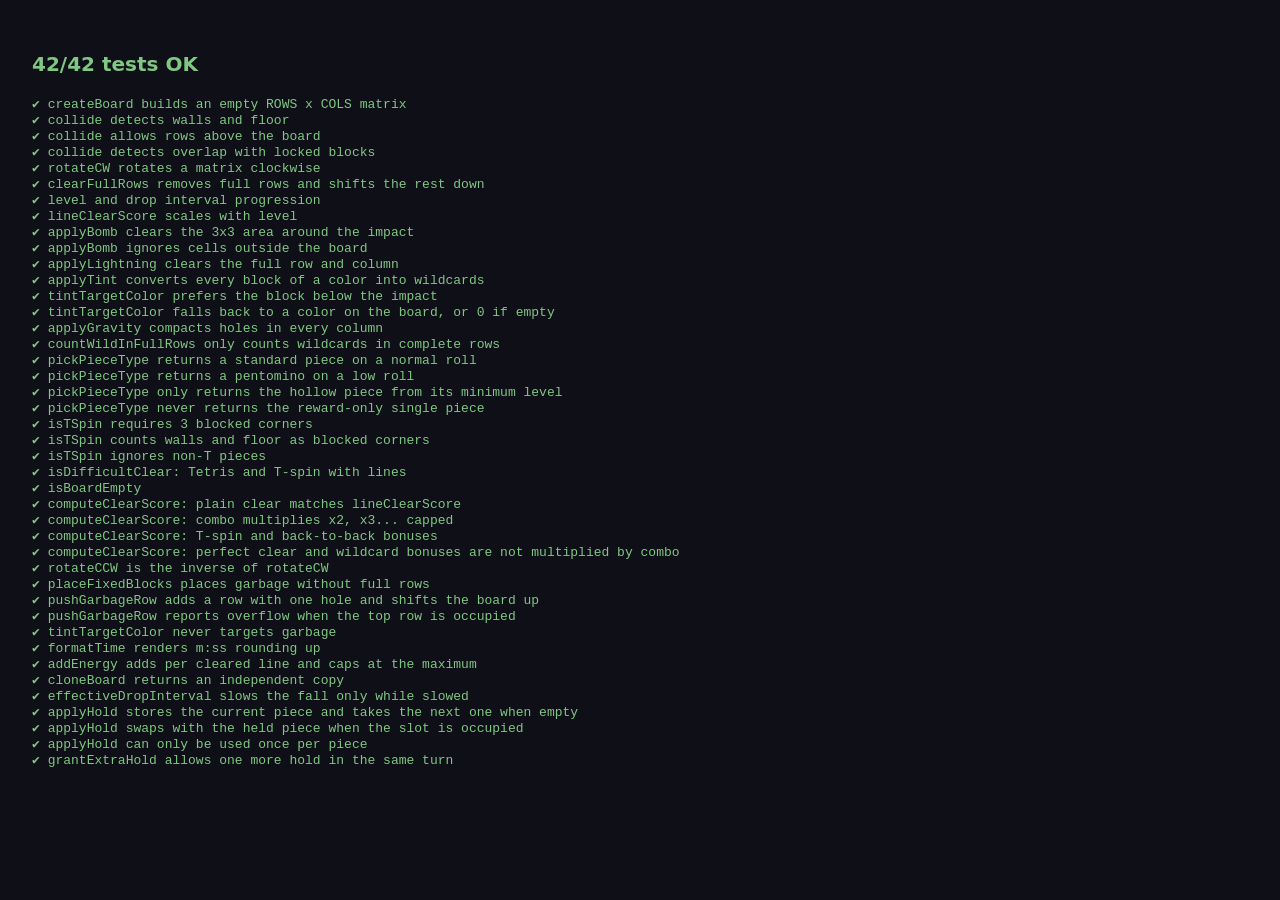
==== tests.html @ 40d19039 "feat: add hold slot (C / Shift) The current piece can be stored once per piece and swapped later. Th" ====
<!DOCTYPE html>
<html lang="es">
<head>
  <meta charset="UTF-8" />
  <title>Tetris · Tests</title>
  <style>
    body { background: #0f0f17; color: #e0e0e0; font-family: system-ui, sans-serif; padding: 24px; }
    #summary { font-size: 20px; font-weight: 700; }
    ul { list-style: none; padding: 0; font-family: 'Courier New', monospace; font-size: 13px; }
    .pass { color: #81c784; }
    .fail { color: #e57373; }
  </style>
</head>
<body>
  <p id="summary"></p>
  <ul id="results"></ul>

  <script src="logic.js"></script>
  <script src="tests/runner.js"></script>
  <script src="tests/logic.test.js"></script>
  <script src="tests/powerups.test.js"></script>
  <script src="tests/pieces.test.js"></script>
  <script src="tests/combo.test.js"></script>
  <script src="tests/challenge.test.js"></script>
  <script src="tests/abilities.test.js"></script>
  <script src="tests/hold.test.js"></script>
  <script>reportResults();</script>
</body>
</html>
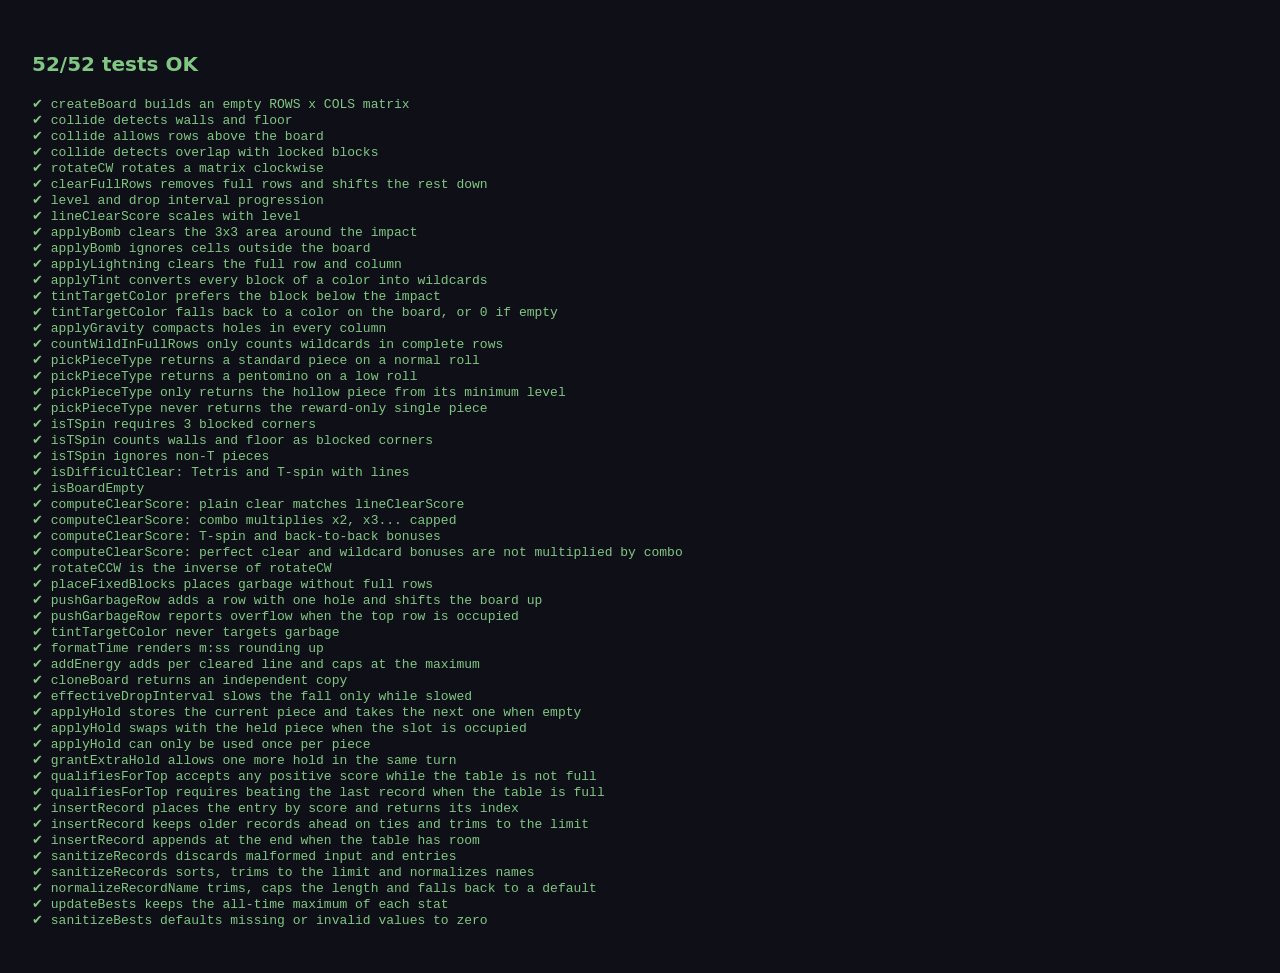
==== commit 732d9567: "feat: add local high-score table in localStorage Global top 5 (tetris.records) with name entry at ga" ====
--- a/tests.html
+++ b/tests.html
@@ -24,6 +24,7 @@
   <script src="tests/challenge.test.js"></script>
   <script src="tests/abilities.test.js"></script>
   <script src="tests/hold.test.js"></script>
+  <script src="tests/records.test.js"></script>
   <script>reportResults();</script>
 </body>
 </html>
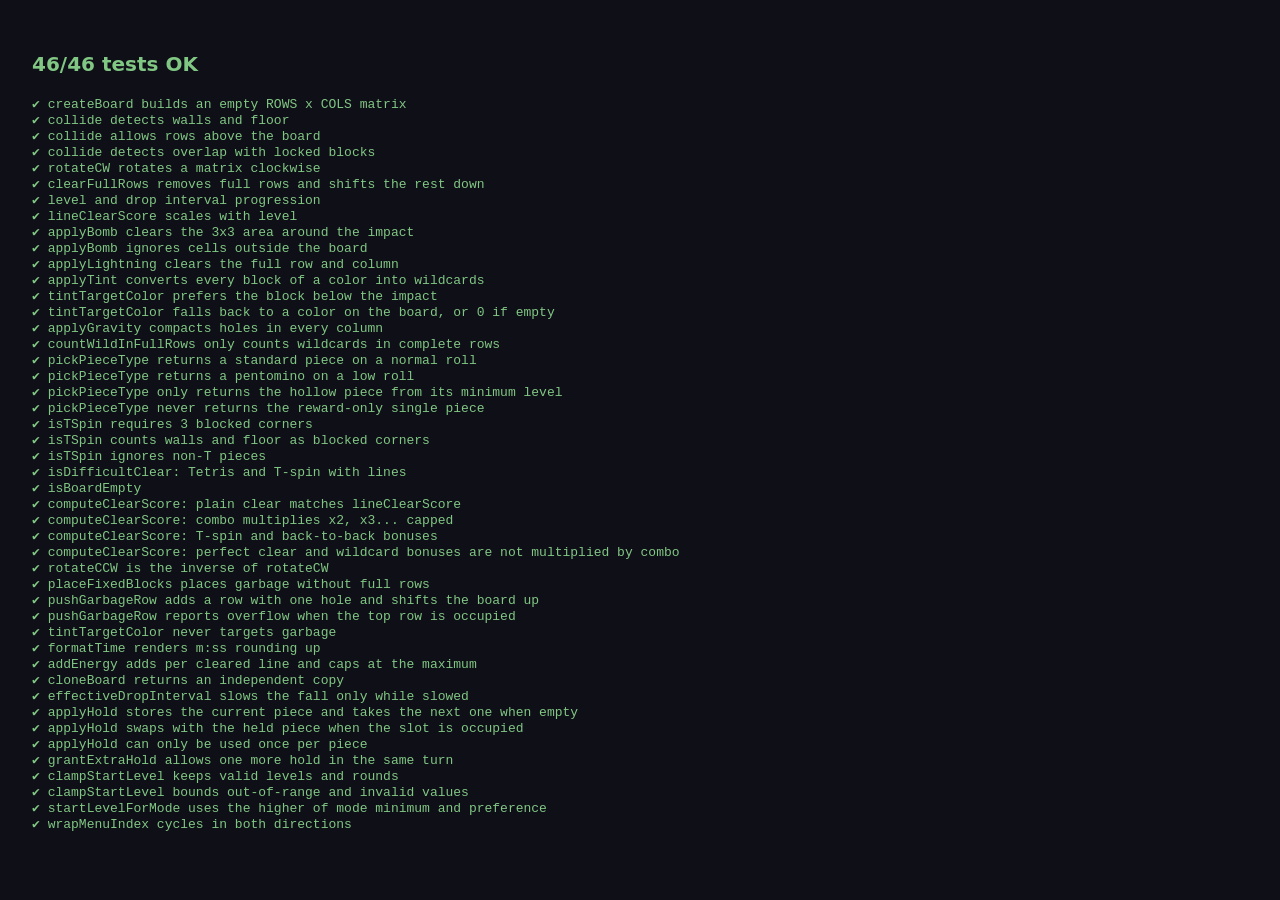
==== commit 89f13404: "feat: add full pause menu (resume, restart, controls, start level) P or Escape open a navigable paus" ====
--- a/tests.html
+++ b/tests.html
@@ -24,7 +24,7 @@
   <script src="tests/challenge.test.js"></script>
   <script src="tests/abilities.test.js"></script>
   <script src="tests/hold.test.js"></script>
-  <script src="tests/records.test.js"></script>
+  <script src="tests/pause.test.js"></script>
   <script>reportResults();</script>
 </body>
 </html>
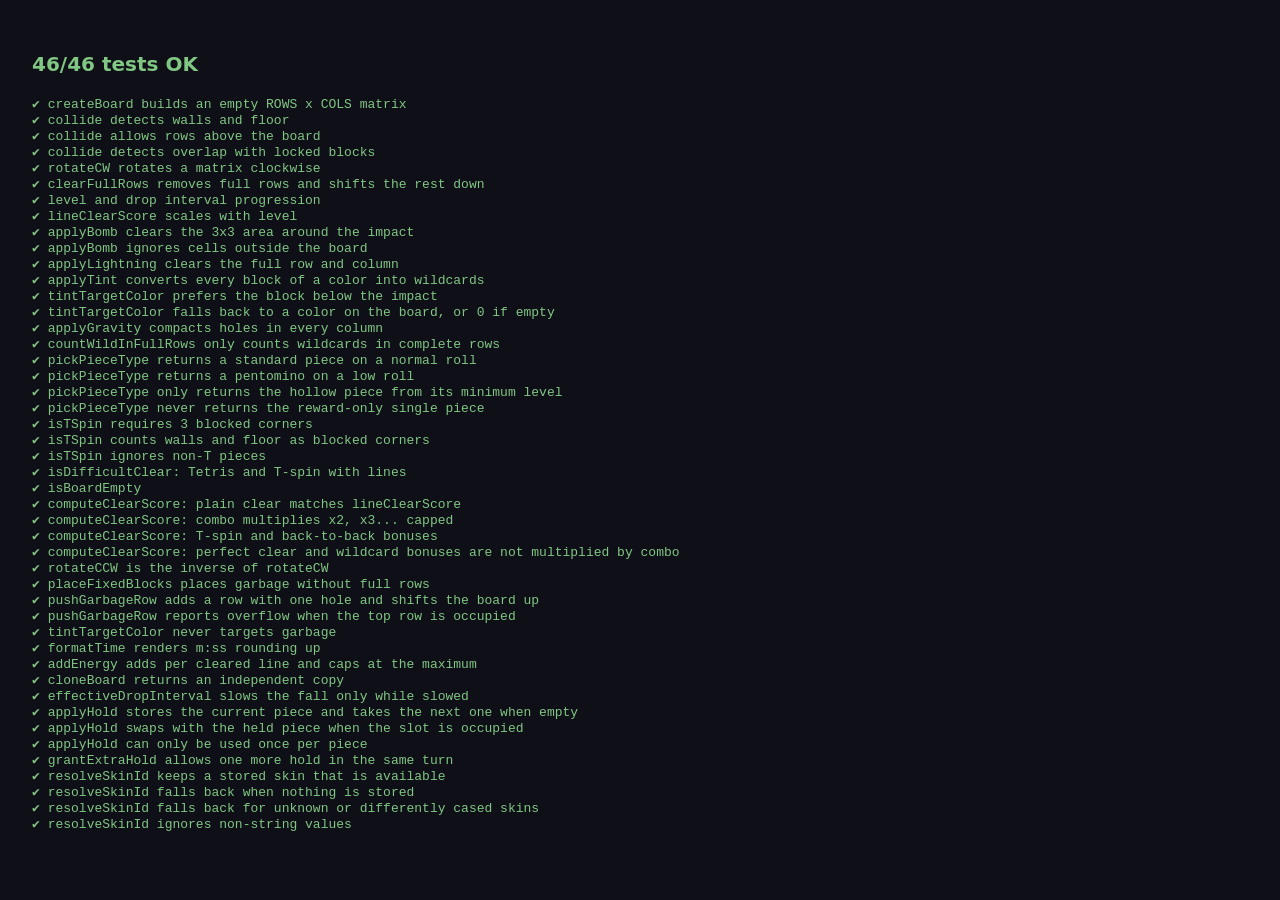
==== commit 26dcd68e: "feat: add visual skins (Retro, Neon, Pastel, Pixel) - SKINS in game.js with per-skin colors, backgro" ====
--- a/tests.html
+++ b/tests.html
@@ -24,7 +24,7 @@
   <script src="tests/challenge.test.js"></script>
   <script src="tests/abilities.test.js"></script>
   <script src="tests/hold.test.js"></script>
-  <script src="tests/pause.test.js"></script>
+  <script src="tests/skins.test.js"></script>
   <script>reportResults();</script>
 </body>
 </html>
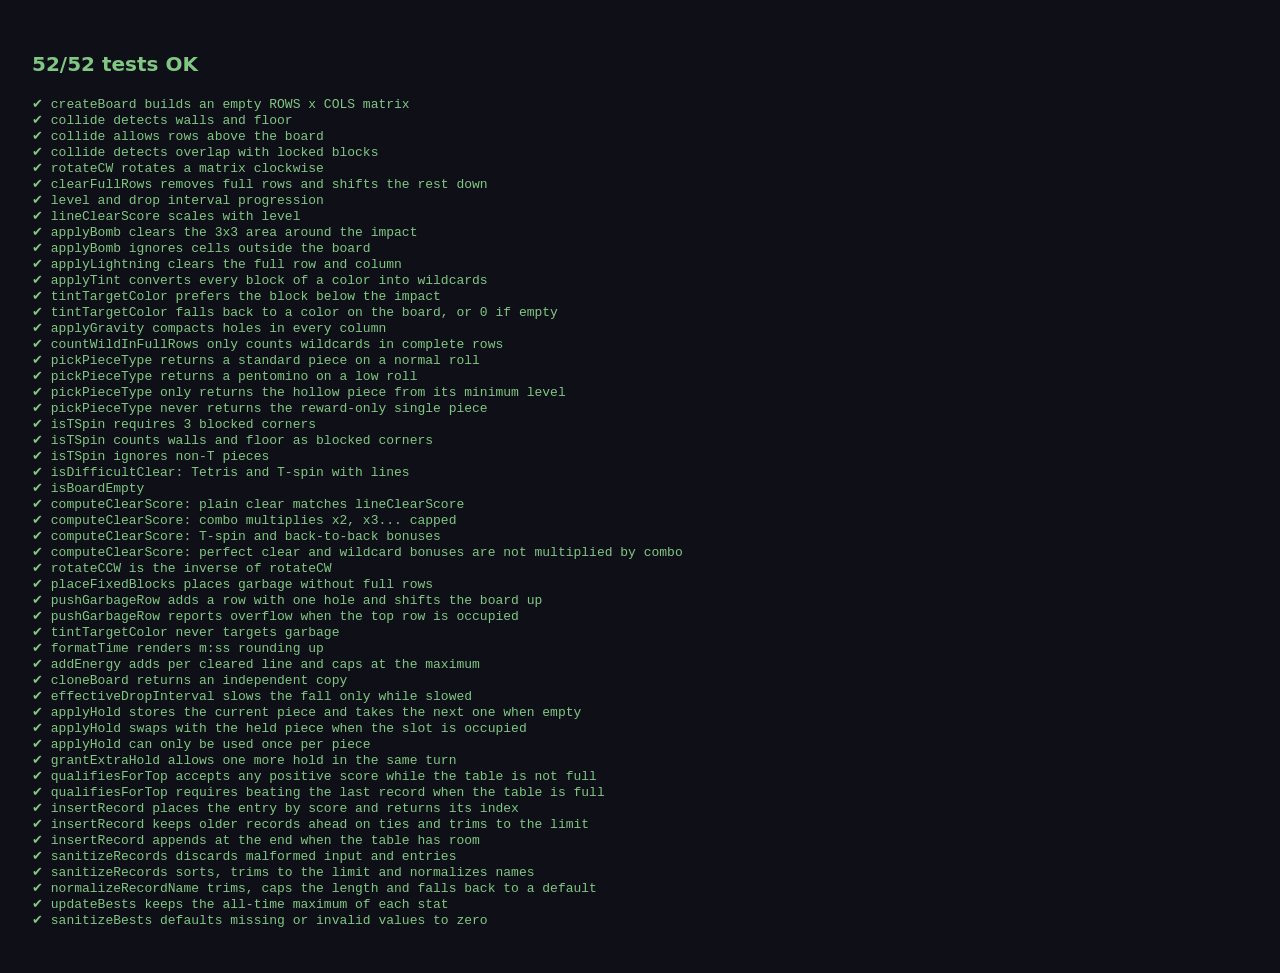
==== commit cf4504e4: "Merge branch 'feature/records'" ====
--- a/tests.html
+++ b/tests.html
@@ -24,7 +24,7 @@
   <script src="tests/challenge.test.js"></script>
   <script src="tests/abilities.test.js"></script>
   <script src="tests/hold.test.js"></script>
-  <script src="tests/skins.test.js"></script>
+  <script src="tests/records.test.js"></script>
   <script>reportResults();</script>
 </body>
 </html>
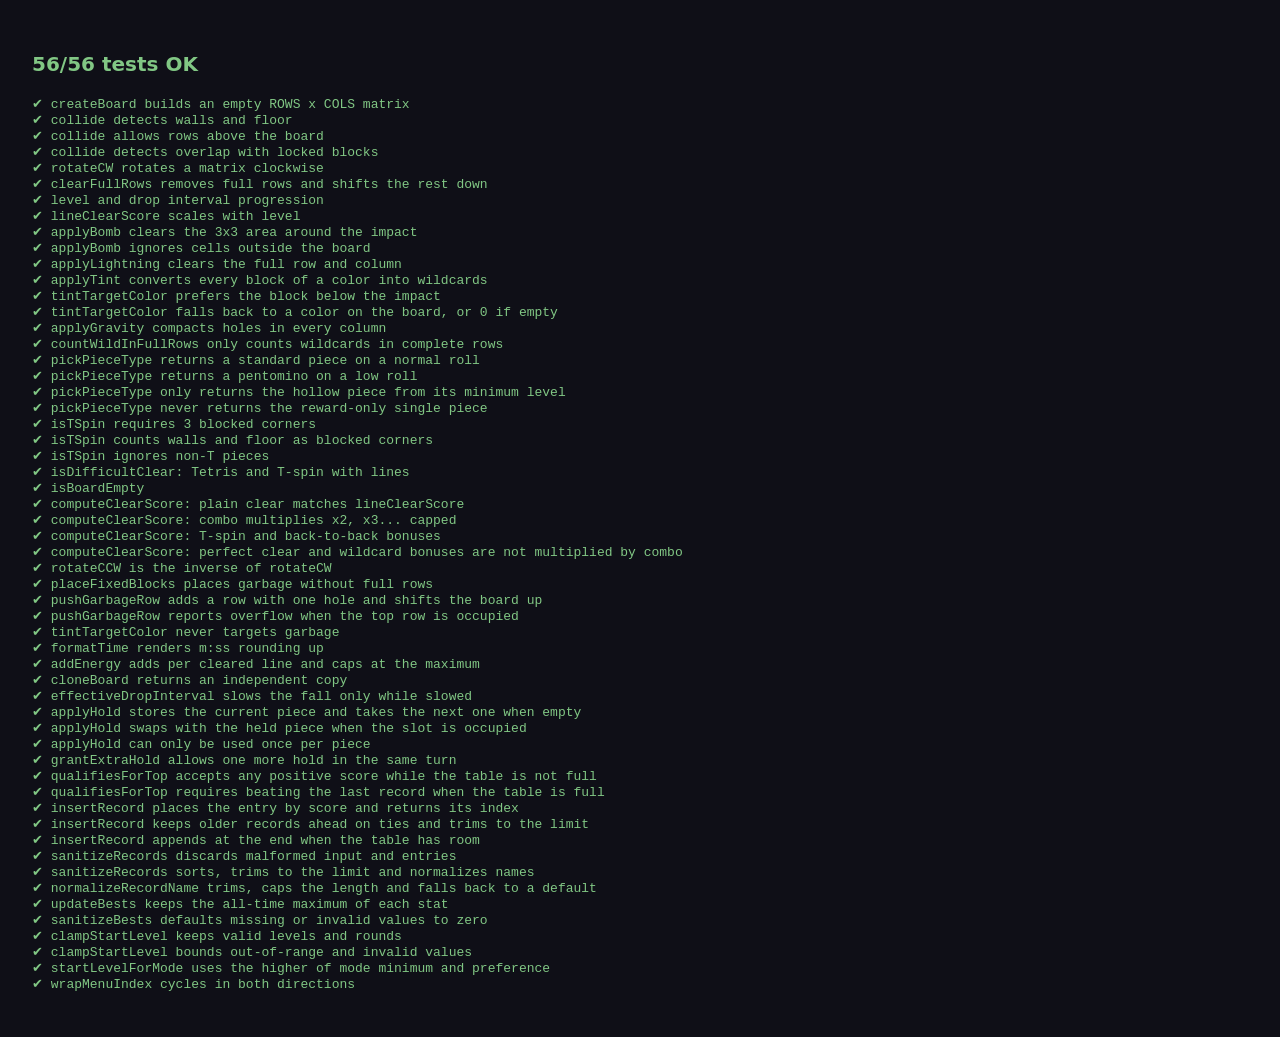
==== commit a6f28ac0: "Merge branch 'feature/pause-menu' # Conflicts: #	CLAUDE.md #	game.js #	logic.js #	tests.html" ====
--- a/tests.html
+++ b/tests.html
@@ -25,6 +25,7 @@
   <script src="tests/abilities.test.js"></script>
   <script src="tests/hold.test.js"></script>
   <script src="tests/records.test.js"></script>
+  <script src="tests/pause.test.js"></script>
   <script>reportResults();</script>
 </body>
 </html>
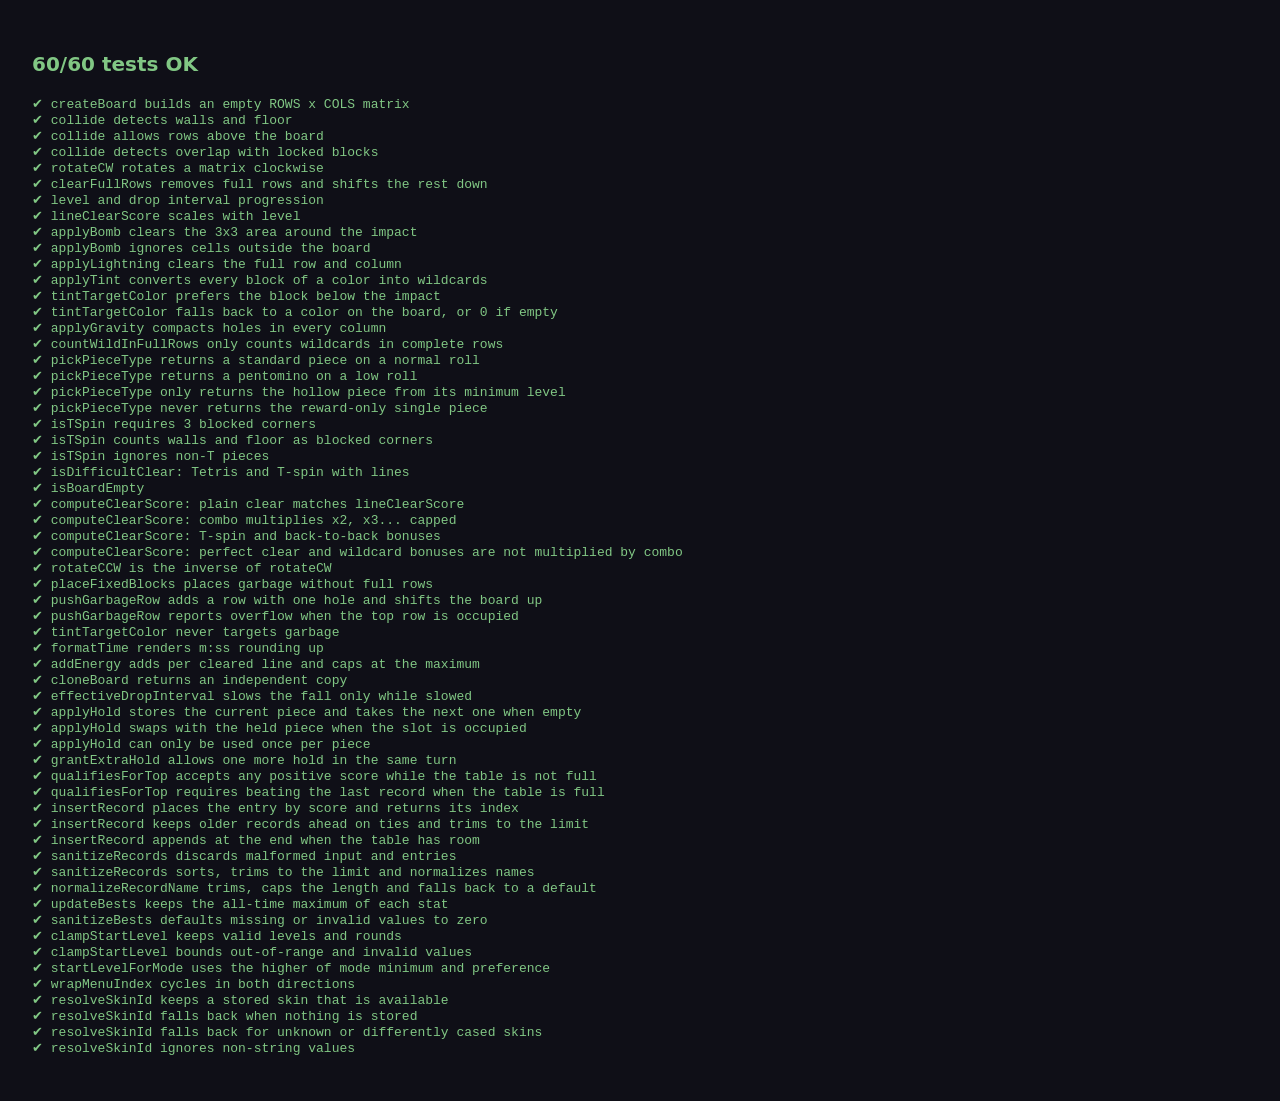
==== commit a442a170: "Merge branch 'feature/skins' # Conflicts: #	CLAUDE.md #	logic.js #	tests.html" ====
--- a/tests.html
+++ b/tests.html
@@ -26,6 +26,7 @@
   <script src="tests/hold.test.js"></script>
   <script src="tests/records.test.js"></script>
   <script src="tests/pause.test.js"></script>
+  <script src="tests/skins.test.js"></script>
   <script>reportResults();</script>
 </body>
 </html>
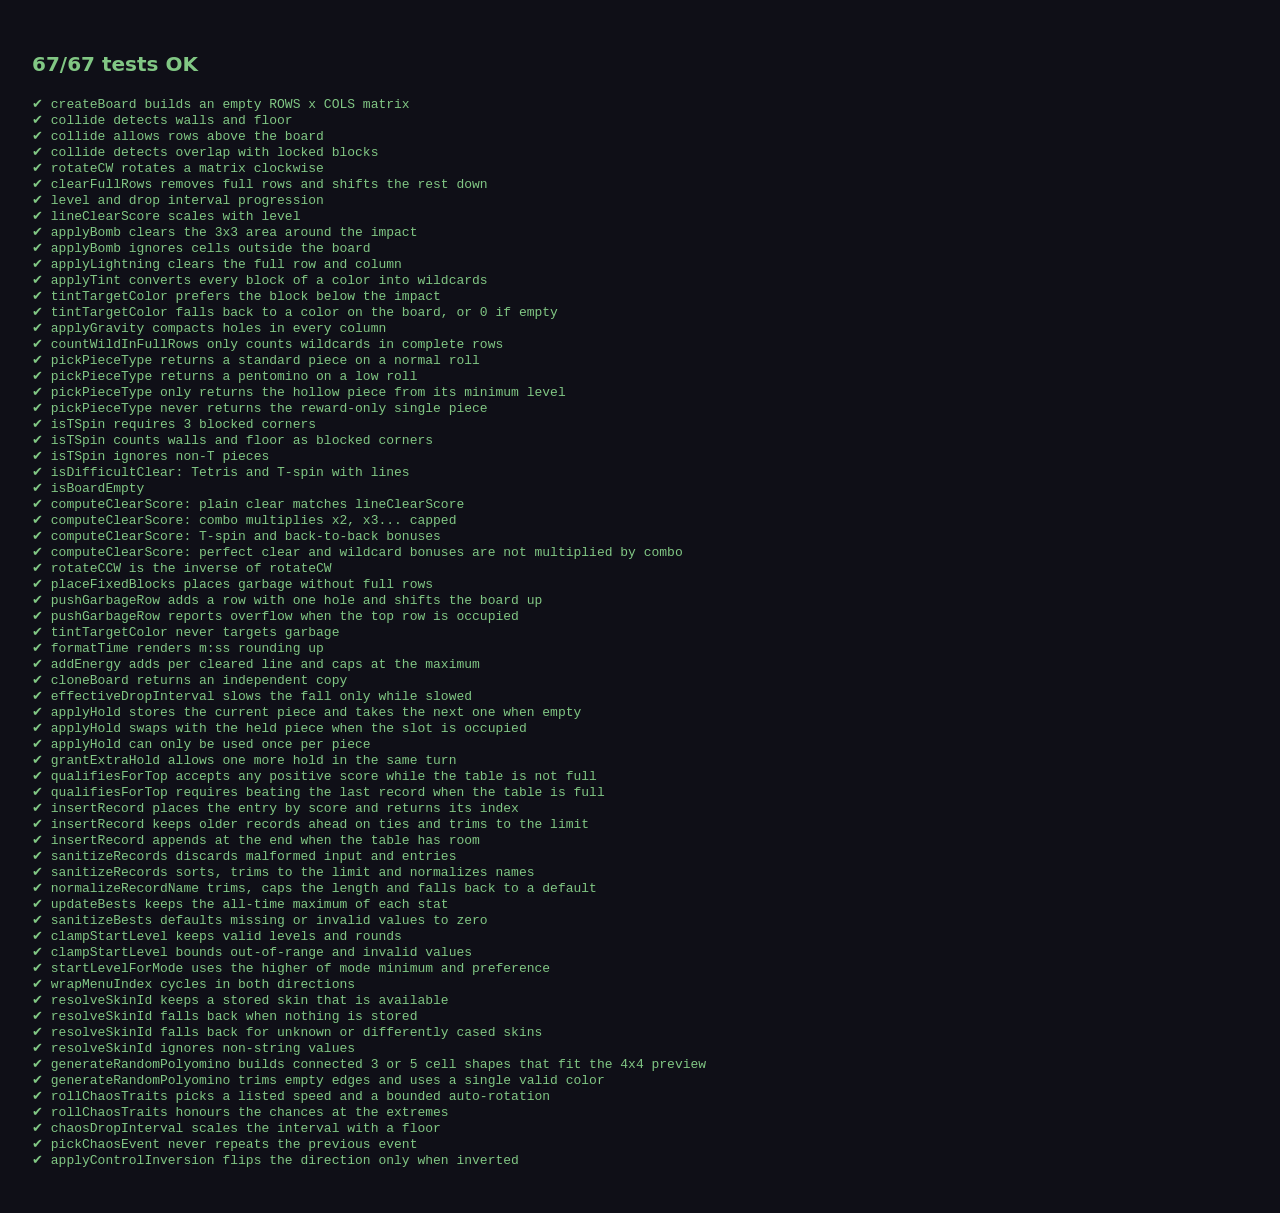
==== commit 3c9804ec: "feat: add chaos game mode Survive 3 minutes while pieces fall at random speeds, some spawn as genera" ====
--- a/tests.html
+++ b/tests.html
@@ -27,6 +27,7 @@
   <script src="tests/records.test.js"></script>
   <script src="tests/pause.test.js"></script>
   <script src="tests/skins.test.js"></script>
+  <script src="tests/chaos.test.js"></script>
   <script>reportResults();</script>
 </body>
 </html>
